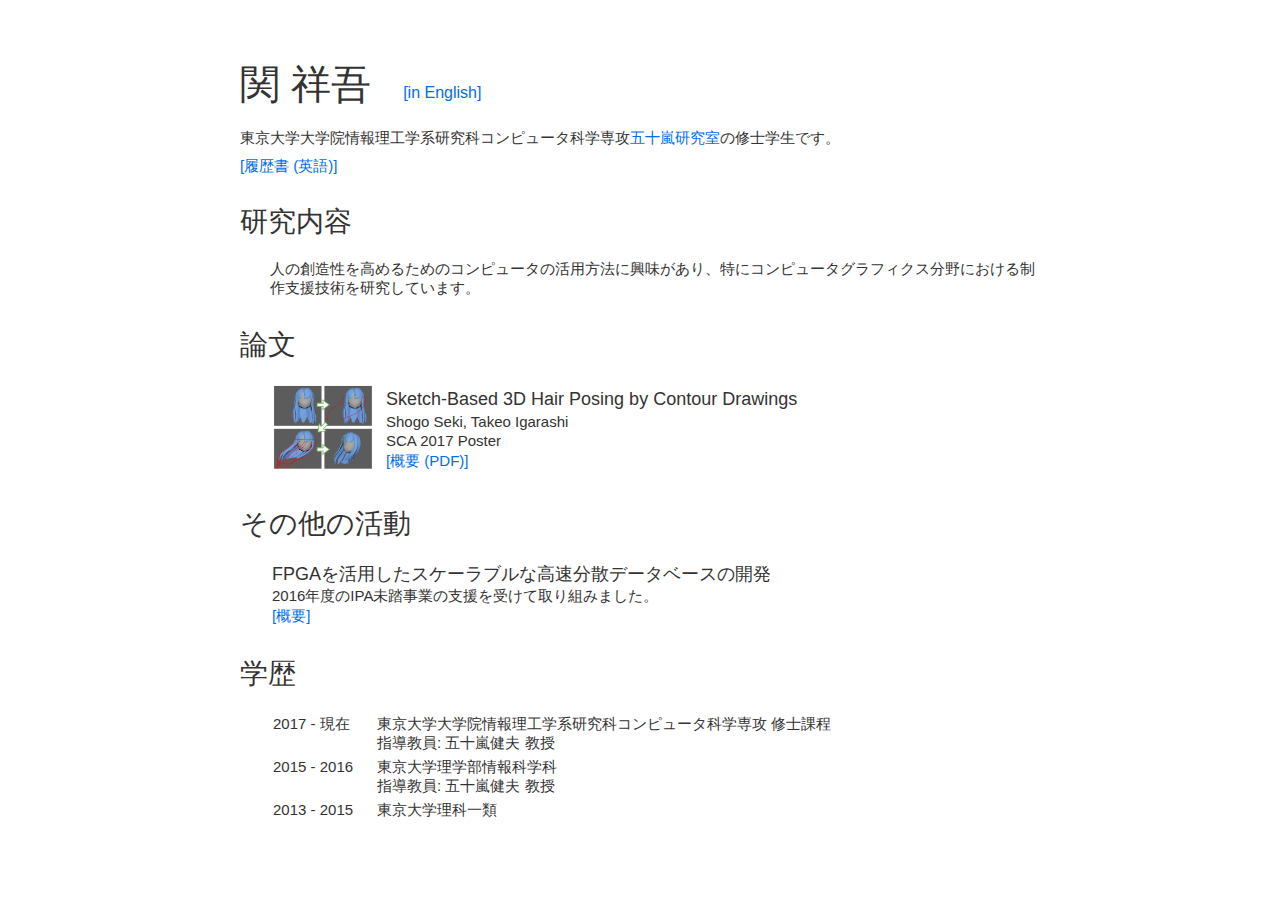
==== index-ja.html @ 087837a5 "Add Japanese version" ====
<!DOCTYPE html>
<html lang="ja">
  <head>
    <meta charset="utf-8">
    <meta name="viewport" content="width=device-width, initial-scale=1.0">
    <title>関 祥吾</title>
    <link rel="stylesheet" href="style/style.css">
  </head>
  <body>
    <h1><span class="nowrap">関 祥吾</span><a id="switch-lang" href="index.html">[in English]</a></h1>
    <p class="full">
      東京大学大学院情報理工学系研究科コンピュータ科学専攻<a href="http://www-ui.is.s.u-tokyo.ac.jp/">五十嵐研究室</a>の修士学生です。
    </p>
    <p class="full">
      <a href="material/resume.pdf">[履歴書 (英語)]</a>
    </p>

    <h2>研究内容</h2>
    <p>
      人の創造性を高めるためのコンピュータの活用方法に興味があり、特にコンピュータグラフィクス分野における制作支援技術を研究しています。
    </p>

    <h2>論文</h2>
    <div class="content">
      <table>
        <tr>
          <td><img src="img/hairsketch.png" class="teaser" width="100px" /></td>
          <td class="info">
            <div class="title">Sketch-Based 3D Hair Posing by Contour Drawings</div>
            <div class="authors">Shogo Seki, Takeo Igarashi</div>
            <div class="conference">SCA 2017 Poster</div>
            <div class="links"><a href="material/sca17/hairsketch-sca17-poster.pdf">[概要 (PDF)]</a></div>
          </td>
        </tr>
      </table>
    </div>

    <h2>その他の活動</h2>
    <div class="content">
      <table>
        <tr>
          <td class="info no-image">
            <div class="title">FPGAを活用したスケーラブルな高速分散データベースの開発</div>
            <div class="description">2016年度のIPA未踏事業の支援を受けて取り組みました。</div>
            <div class="links"><a href="https://www.ipa.go.jp/jinzai/mitou/2016/gaiyou_s-3.html">[概要]</a></div>
          </td>
        </tr>
      </table>
    </div>

    <h2>学歴</h2>
    <div class="content">
      <table>
        <tr>
          <td class="year">2017 - 現在</td>
          <td class="degree">
            東京大学大学院情報理工学系研究科コンピュータ科学専攻 修士課程<br>
            指導教員: 五十嵐健夫 教授
          </td>
        </tr>
        <tr>
          <td class="year">2015 - 2016</td>
          <td class="degree">
            東京大学理学部情報科学科<br>
            指導教員: 五十嵐健夫 教授
          </td>
        </tr>
        <tr>
          <td class="year">2013 - 2015</td>
          <td class="degree">
            東京大学理科一類<br>
          </td>
        </tr>
      </table>
    </div>
  </body>
</html>
---- style/style.css ----
html {
	font-family: sans-serif;
	font-size: 0.625em;
}

body {
	background-color: #ffffff;
	color: #333333;
	font-family: Helvetica, Arial, sans-serif;
	font-weight: 300;
	line-height: 1.3;
	font-size: 1.5rem;
	max-width: 800px;
	margin: 20px auto;
	padding: 20px 20px 40px;
}

@media screen and (max-width: 480px) {
	body {
		margin: 0 auto;
	}
}

a {
	color: #006df0;
	text-decoration: none;
}

a:hover {
	text-decoration: underline;
}

a.silent {
	color: inherit;
	text-decoration: none;
}

.link {
	width: 1.4rem;
	height: 1.4rem;
	display: inline-block;
	background-image: url(external-link-symbol.svg);
	background-position: center;
	background-size: contain;
	background-repeat: no-repeat;
}

h1 {
	font-size: 4.0rem;
	font-weight: 400;
	line-height: 1.4;
	padding: 0;
  margin: 16px 0;
}

#switch-lang {
  display: inline-block;
  font-size: 1.6rem;
  font-weight: 300;
  margin-left: 32px;
}

h2 {
	font-size: 2.8rem;
	font-weight: 300;
	line-height: 1.2;
	margin: 30px 0 20px;
}

h3 {
	font-size: 1.6rem;
	font-weight: 300;
	line-height: 1.2;
	margin: 0;
	padding: 0;
}

p {
	margin: 8px 0;
	padding: 0 0 0 30px;
}

@media screen and (max-width: 480px) {
	p {
		padding: 0 0 0 4px;
	}
}

p.full {
	padding: 0;
}

hr {
	border: 0;
	height: 1px;
	background-color: #dddddd;
}

#footer {
	color: #888888;
	font-size: 1.2rem;
	margin-top: 40px;
}

.content {
	padding: 0 0 0 30px;
}

@media screen and (max-width: 480px) {
	.content {
		padding: 0 0 0 4px;
	}
}

.content > .item {
	margin-bottom: 10px;
}

.posts {
	margin: 0;
	padding: 0;
	list-style-type: none;
}

.posts li {
	margin: 0;
	margin-bottom: 10px;
	line-height: 1.2;
}

.note {
	color: #888888;
	font-size: 1.1rem;
}

.year {
	width: 100px;
	vertical-align: top;
}

img.teaser {
	width: 100px;
}

.info {
	padding: 0 0 0 10px;
}

.info.no-image {
  padding: 0;
}

.info > .title {
	font-size: 1.8rem;
	font-weight: 400;
}

.clearfix:after {
    content:" ";
    display:block;
    clear:both;
}

.nowrap {
  white-space: nowrap;
}
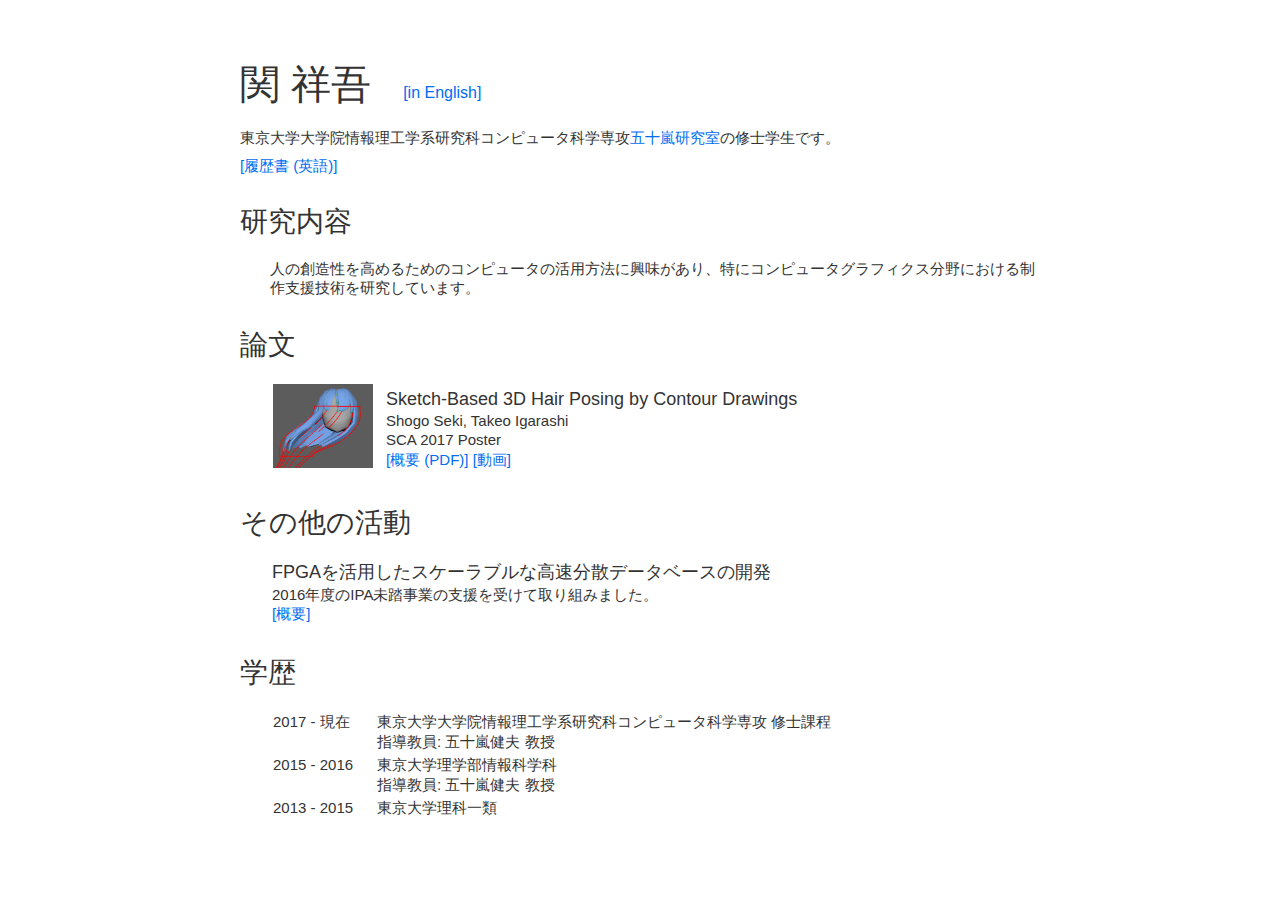
==== commit fda5e18a: "Add video link" ====
--- a/index-ja.html
+++ b/index-ja.html
@@ -29,7 +29,7 @@
             <div class="title">Sketch-Based 3D Hair Posing by Contour Drawings</div>
             <div class="authors">Shogo Seki, Takeo Igarashi</div>
             <div class="conference">SCA 2017 Poster</div>
-            <div class="links"><a href="material/sca17/hairsketch-sca17-poster.pdf">[概要 (PDF)]</a></div>
+            <div class="links"><a href="material/sca17/hairsketch-sca17-poster.pdf">[概要 (PDF)]</a> <a href="https://drive.google.com/file/d/0B65B4OPXuYqLZEd2LXZlaDdKVVk/view">[動画]</a></div>
           </td>
         </tr>
       </table>
